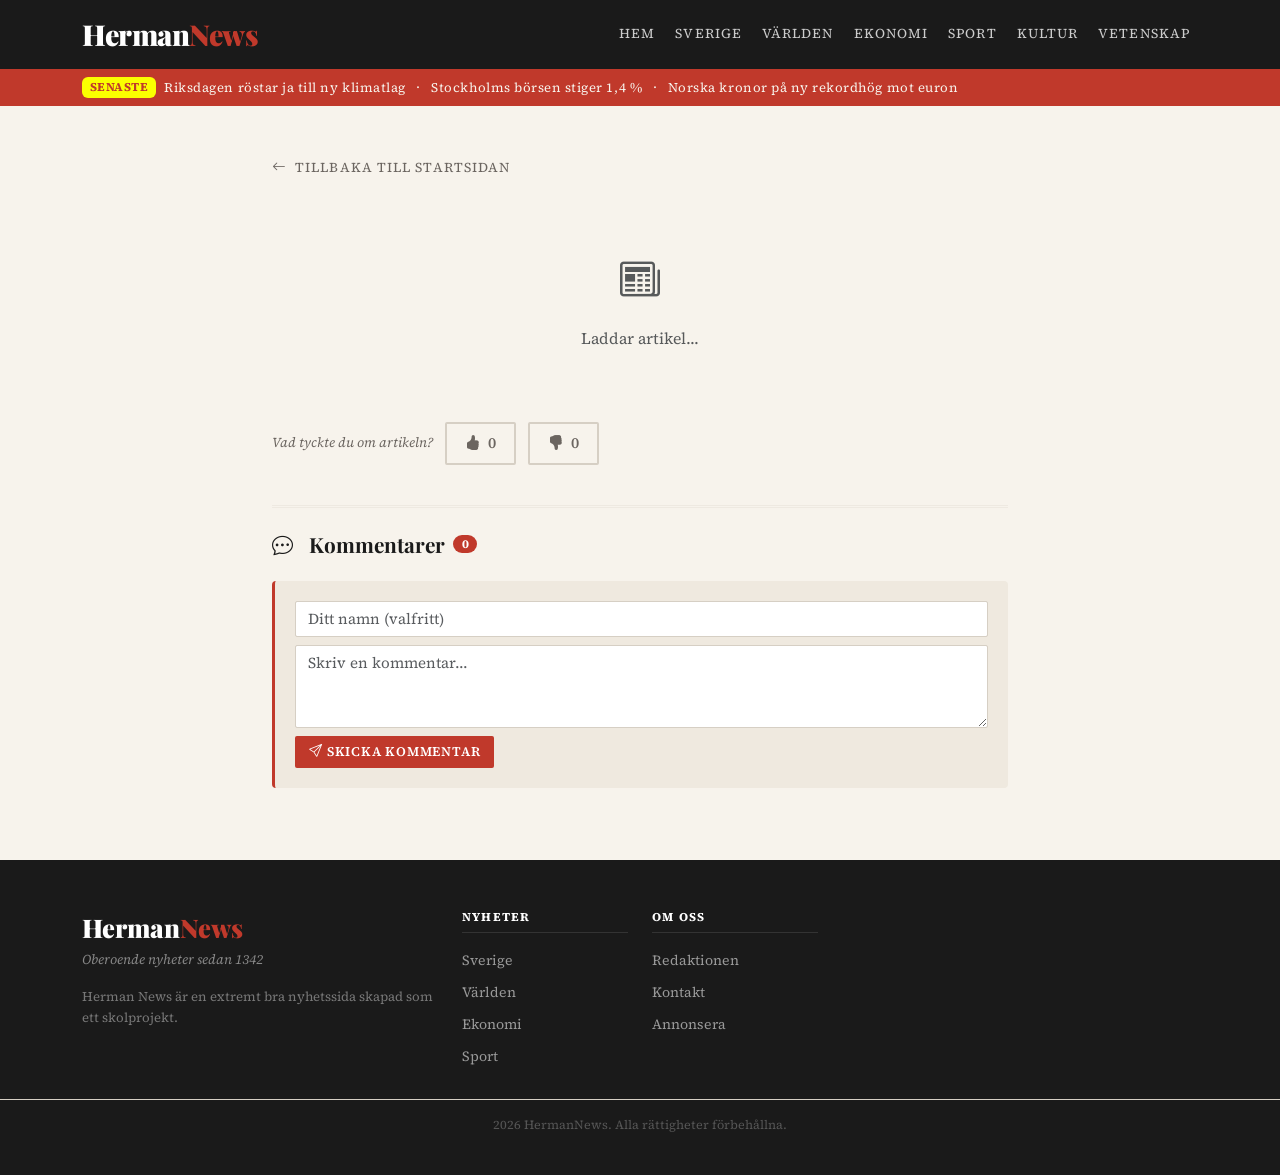
==== article.html @ c20dbc33 "Layout för startsida och artikelsida" ====
<!DOCTYPE html>
<html lang="sv">
<head>
  <meta charset="UTF-8" />
  <meta name="viewport" content="width=device-width, initial-scale=1.0" />
  <title>Artikel – Herman News</title>
  <link href="https://cdn.jsdelivr.net/npm/bootstrap@5.3.3/dist/css/bootstrap.min.css" rel="stylesheet" />
  <link href="https://cdn.jsdelivr.net/npm/bootstrap-icons@1.11.3/font/bootstrap-icons.css" rel="stylesheet" />
  <link href="https://fonts.googleapis.com/css2?family=Playfair+Display:wght@700;900&family=Source+Serif+4:ital,wght@0,300;0,400;0,600;1,400&display=swap" rel="stylesheet" />
  <link rel="stylesheet" href="style.css" />
</head>
<body>

  <!-- NAVBAR -->
  <nav class="navbar navbar-expand-lg navbar-herman-news py-2">
    <div class="container">
      <a class="navbar-brand navbar-brand-title" href="index.html">Herman<span>News</span></a>
      <button class="navbar-toggler border-0 text-white" type="button" data-bs-toggle="collapse" data-bs-target="#mainNav">
        <i class="bi bi-list fs-2"></i>
      </button>
      <div class="collapse navbar-collapse justify-content-end" id="mainNav">
        <ul class="navbar-nav gap-1 mt-2 mt-lg-0">
          <li class="nav-item"><a class="nav-link nav-link-custom" href="index.html">Hem</a></li>
          <li class="nav-item"><a class="nav-link nav-link-custom" href="#">Sverige</a></li>
          <li class="nav-item"><a class="nav-link nav-link-custom" href="#">Världen</a></li>
          <li class="nav-item"><a class="nav-link nav-link-custom" href="#">Ekonomi</a></li>
          <li class="nav-item"><a class="nav-link nav-link-custom" href="#">Sport</a></li>
          <li class="nav-item"><a class="nav-link nav-link-custom" href="#">Kultur</a></li>
          <li class="nav-item"><a class="nav-link nav-link-custom" href="#">Vetenskap</a></li>
        </ul>
      </div>
    </div>
  </nav>

  <!-- BREAKING NEWS BANNER -->
  <div class="alert alert-danger breaking-banner rounded-0 mb-0 py-2">
    <div class="container d-flex align-items-center flex-wrap gap-2">
      <span class="badge breaking-label">SENASTE</span>
      <span class="breaking-text">
        Riksdagen röstar ja till ny klimatlag &nbsp;&nbsp;·&nbsp;&nbsp;
        Stockholms börsen stiger 1,4 % &nbsp;&nbsp;·&nbsp;&nbsp;
        Norska kronor på ny rekordhög mot euron
      </span>
    </div>
  </div>

  <main class="container my-5">
    <div class="row justify-content-center">
      <div class="col-lg-8">

        <!-- Back link -->
        <a href="index.html" class="back-link mb-4 d-inline-flex align-items-center gap-2">
          <i class="bi bi-arrow-left"></i> Tillbaka till startsidan
        </a>

        <!-- Article content -->
        <article id="article-content">
          <!-- Rendered by JS -->
          <div class="text-center py-5 text-muted">
            <i class="bi bi-newspaper fs-1 d-block mb-3"></i>
            Laddar artikel...
          </div>
        </article>

        <!-- Likes / Dislikes -->
        <div class="reaction-bar" id="reaction-bar">
          <span class="reaction-label">Vad tyckte du om artikeln?</span>
          <button class="reaction-btn like-btn" id="like-btn" onclick="toggleReaction('like')">
            <i class="bi bi-hand-thumbs-up-fill"></i>
            <span id="like-count">0</span>
          </button>
          <button class="reaction-btn dislike-btn" id="dislike-btn" onclick="toggleReaction('dislike')">
            <i class="bi bi-hand-thumbs-down-fill"></i>
            <span id="dislike-count">0</span>
          </button>
        </div>

        <hr class="divider-double my-4" />

        <!-- Comments section -->
        <div class="comments-section">
          <h4 class="comments-heading">
            <i class="bi bi-chat-dots me-2"></i>Kommentarer
            <span class="comments-count" id="comments-count">0</span>
          </h4>

          <!-- Comment form -->
          <div class="comment-form mb-4">
            <div class="mb-2">
              <input type="text" class="form-control form-control-herman" id="comment-author" placeholder="Ditt namn (valfritt)" />
            </div>
            <div class="mb-2">
              <textarea class="form-control form-control-herman" id="comment-text" rows="3" placeholder="Skriv en kommentar..."></textarea>
            </div>
            <button class="btn btn-new-article" onclick="addComment()">
              <i class="bi bi-send me-1"></i>Skicka kommentar
            </button>
          </div>

          <!-- Comments list -->
          <div id="comments-list">
            <!-- Rendered by JS -->
          </div>
        </div>

      </div>
    </div>
  </main>

  <!-- FOOTER -->
  <footer class="pt-5 pb-2">
    <div class="container">
      <div class="row g-4">
        <div class="col-md-4">
          <div class="footer-brand">Herman<span>News</span></div>
          <p class="footer-tagline">Oberoende nyheter sedan 1342</p>
          <p class="footer-about">Herman News är en extremt bra nyhetssida skapad som ett skolprojekt.</p>
        </div>
        <div class="col-6 col-md-2">
          <p class="footer-heading">Nyheter</p>
          <ul class="footer-links">
            <li><a href="#">Sverige</a></li>
            <li><a href="#">Världen</a></li>
            <li><a href="#">Ekonomi</a></li>
            <li><a href="#">Sport</a></li>
          </ul>
        </div>
        <div class="col-6 col-md-2">
          <p class="footer-heading">Om oss</p>
          <ul class="footer-links">
            <li><a href="#">Redaktionen</a></li>
            <li><a href="#">Kontakt</a></li>
            <li><a href="#">Annonsera</a></li>
          </ul>
        </div>
      </div>
    </div>
    <div class="footer-bottom text-center py-3 mt-4">
      <p>2026 HermanNews. Alla rättigheter förbehållna.</p>
    </div>
  </footer>

  <!-- TOAST CONTAINER -->
  <div class="toast-container position-fixed bottom-0 end-0 p-3" style="z-index: 9999;" id="toastContainer"></div>

  <script src="https://cdn.jsdelivr.net/npm/bootstrap@5.3.3/dist/js/bootstrap.bundle.min.js"></script>
  <script type="module" src="article.js"></script>
</body>
</html>
---- style.css ----
:root {
  --clr-ink:     #1a1a1a;
  --clr-paper:   #f7f3ec;
  --clr-accent:  #c0392b;
  --clr-muted:   #6b6560;
  --clr-border:  #d6cfc4;
}

body {
  background-color: var(--clr-paper);
  color: var(--clr-ink);
  font-family: 'Source Serif 4', Georgia, serif;
}

/*  NAVBAR  */
.navbar-herman-news {
  background-color: var(--clr-ink);
}

.navbar-brand-title {
  font-family: 'Playfair Display', serif;
  font-size: 1.8rem;
  font-weight: 900;
  color: #fff !important;
  letter-spacing: -0.5px;
}

.navbar-brand-title span {
  color: var(--clr-accent);
}

.nav-link-custom {
  color: #cccccc !important;
  font-size: 0.85rem;
  letter-spacing: 0.08em;
  text-transform: uppercase;
  font-family: 'Source Serif 4', serif;
  transition: color 0.2s;
}

.nav-link-custom:hover {
  color: #fff !important;
}

/* New article button */
.btn-new-article {
  background-color: var(--clr-accent);
  color: #fff !important;
  font-family: 'Source Serif 4', serif;
  font-size: 0.82rem;
  font-weight: 600;
  text-transform: uppercase;
  letter-spacing: 0.06em;
  border: none;
  border-radius: 2px;
  padding: 6px 14px;
  transition: background-color 0.2s;
}

.btn-new-article:hover {
  background-color: #a93226;
  color: #fff !important;
}

/*  BREAKING BANNER  */
.breaking-banner {
  background-color: var(--clr-accent) !important;
  color: var(--clr-paper) !important;
  font-size: 0.82rem;
  letter-spacing: 0.04em;
  border: none;
}

.breaking-label {
  background-color: rgb(251, 255, 0) !important;
  color: var(--clr-accent) !important;
  font-size: 0.75rem;
  font-weight: 700;
}

.breaking-text {
  font-weight: 400;
}

/*  SECTION HEADING  */
.section-heading {
  font-family: 'Playfair Display', serif;
  font-size: 1.1rem;
  font-weight: 700;
  border-bottom: 2px solid var(--clr-ink);
  padding-bottom: 6px;
  margin-bottom: 20px;
  text-transform: uppercase;
  letter-spacing: 0.04em;
}

/*  ARTICLE CARDS  */
.card-main {
  border-bottom: 1px solid var(--clr-border) !important;
  margin-bottom: 28px;
}

.card-main .card-body {
  padding-left: 0;
  padding-right: 0;
}

.card-category {
  background-color: transparent !important;
  color: var(--clr-accent) !important;
  font-size: 0.72rem;
  text-transform: uppercase;
  letter-spacing: 0.1em;
  font-weight: 600;
  border: 1px solid var(--clr-accent);
}

.card-main .card-title-main {
  font-family: 'Playfair Display', serif;
  font-size: 1.5rem;
  font-weight: 700;
  line-height: 1.25;
  margin-bottom: 8px;
}

.card-main .card-title-main a {
  color: var(--clr-ink);
  text-decoration: none;
}

.card-main .card-title-main a:hover {
  color: var(--clr-accent);
}

.card-main .card-excerpt {
  color: var(--clr-muted);
  font-size: 0.95rem;
  line-height: 1.65;
  margin-bottom: 10px;
}

.card-meta {
  font-size: 0.76rem;
  color: var(--clr-muted);
  font-style: italic;
}

/* Hero card */
.card-hero .card-title-main {
  font-size: 2.1rem;
}

.hero-img {
  height: 320px;
  object-fit: cover;
}

/* Two-column cards */
.card-secondary .card-title-secondary {
  font-family: 'Playfair Display', serif;
  font-size: 1.2rem;
  font-weight: 700;
  line-height: 1.25;
  margin-bottom: 8px;
}

.card-secondary .card-title-secondary a {
  color: var(--clr-ink);
  text-decoration: none;
}

.card-secondary .card-title-secondary a:hover {
  color: var(--clr-accent);
}

.card-excerpt-small {
  font-size: 0.88rem;
}

/* Article list headings */
.card-title-list {
  font-family: 'Playfair Display', serif;
  font-size: 1.25rem;
  font-weight: 700;
  line-height: 1.25;
  margin-bottom: 8px;
}

.card-title-list a {
  color: var(--clr-ink);
  text-decoration: none;
}

.card-title-list a:hover {
  color: var(--clr-accent);
}

/* User-created article card accent */
.card-user {
  border-left: 3px solid var(--clr-accent) !important;
  padding-left: 12px;
}

/* Delete article button */
.btn-delete-article {
  background: none;
  border: none;
  color: var(--clr-muted);
  font-size: 0.9rem;
  padding: 2px 6px;
  border-radius: 2px;
  transition: color 0.2s, background-color 0.2s;
  cursor: pointer;
}

.btn-delete-article:hover {
  color: var(--clr-accent);
  background-color: rgba(192, 57, 43, 0.08);
}

/*  SIDEBAR  */
.sidebar {
  border-left: 1px solid var(--clr-border);
  padding-left: 24px;
}

@media (max-width: 991.98px) {
  .sidebar {
    border-left: none;
    border-top: 2px solid var(--clr-ink);
    padding-left: 0;
    padding-top: 24px;
    margin-top: 32px;
  }
}

.sidebar-article {
  display: flex;
  gap: 12px;
  padding: 14px 0;
  border-bottom: 1px solid var(--clr-border);
}

.sidebar-article:last-child {
  border-bottom: none;
}

.sidebar-article-img {
  flex-shrink: 0;
  width: 70px;
  height: 70px;
  background: white;
  border: 2px solid var(--clr-border);
  border-radius: 0.5rem;
  overflow: hidden;
}

.sidebar-thumb {
  width: 100%;
  height: 100%;
  object-fit: cover;
}

.sidebar-article-title {
  font-family: 'Playfair Display', serif;
  font-size: 0.9rem;
  font-weight: 700;
  line-height: 1.3;
  margin-bottom: 4px;
}

.sidebar-article-title a {
  color: var(--clr-ink);
  text-decoration: none;
}

.sidebar-article-title a:hover {
  color: var(--clr-accent);
}

.popular-list {
  counter-reset: pop;
}

.popular-list-item {
  counter-increment: pop;
  display: flex;
  align-items: flex-start;
  gap: 12px;
  background: transparent;
  border-color: var(--clr-border) !important;
  padding-left: 0;
  padding-right: 0;
  font-size: 0.88rem;
}

.popular-list-item::before {
  content: counter(pop);
  font-family: 'Playfair Display', serif;
  font-size: 1.6rem;
  font-weight: 900;
  color: var(--clr-border);
  line-height: 1;
  min-width: 28px;
}

.popular-list-item a {
  color: var(--clr-ink);
  text-decoration: none;
  font-weight: 600;
}

.popular-list-item a:hover {
  color: var(--clr-accent);
}

/*  NEWSLETTER  */
.newsletter-card {
  background: #efe9df;
  border-radius: 4px;
}

.newsletter-heading {
  font-family: 'Playfair Display', serif;
  font-weight: 700;
  margin-bottom: 4px;
}

.newsletter-heading i {
  color: var(--clr-accent);
}

.newsletter-desc {
  font-size: 0.82rem;
  color: var(--clr-muted);
  margin-bottom: 8px;
}

.newsletter-input {
  border-radius: 2px;
}

.newsletter-btn {
  background: var(--clr-accent);
  color: #fff;
  font-weight: 700;
  border-radius: 2px;
  font-size: 0.8rem;
}

.newsletter-btn:hover {
  background: #a93226;
  color: #fff;
}

/*  FOOTER  */
footer {
  background-color: var(--clr-ink);
  color: #ccc;
  margin-top: 48px;
}

.footer-brand {
  font-family: 'Playfair Display', serif;
  font-size: 1.6rem;
  font-weight: 900;
  color: #fff;
}

.footer-brand span {
  color: var(--clr-accent);
}

.footer-tagline {
  font-style: italic;
  color: #888;
  font-size: 0.85rem;
  margin-top: 4px;
}

.footer-about {
  font-size: 0.82rem;
  color: #777;
  line-height: 1.6;
  margin-top: 12px;
}

.footer-heading {
  text-transform: uppercase;
  letter-spacing: 0.1em;
  font-size: 0.75rem;
  font-weight: 700;
  color: #fff;
  margin-bottom: 14px;
  border-bottom: 1px solid #333;
  padding-bottom: 6px;
}

.footer-links {
  list-style: none;
  padding: 0;
  margin: 0;
}

.footer-links li {
  margin-bottom: 8px;
}

.footer-links a {
  color: #999;
  text-decoration: none;
  font-size: 0.88rem;
  transition: color 0.2s;
}

.footer-links a:hover {
  color: #fff;
}

.footer-address {
  font-size: 0.82rem;
  color: #666;
  margin-top: 8px;
}

.social-icon {
  display: inline-flex;
  align-items: center;
  justify-content: center;
  width: 38px;
  height: 38px;
  border-radius: 50%;
  background: #2d2d2d;
  color: #ccc;
  font-size: 1.1rem;
  text-decoration: none;
  transition: background-color 0.2s, color 0.2s;
}

.social-icon:hover {
  background: var(--clr-accent);
  color: #fff;
}

.footer-bottom {
  border-top: 1px solid var(--clr-border);
  color: #555;
  font-size: 0.78rem;
}

/*  MISC  */
.divider-double {
  border-top: 3px double var(--clr-border);
  margin: 28px 0;
}

/* ─────────────────────────────────────────────
   MODAL STYLES
───────────────────────────────────────────── */
.modal-herman {
  border-radius: 4px;
  border: none;
  overflow: hidden;
  background-color: var(--clr-paper);
}

.modal-header-herman {
  background-color: var(--clr-ink);
  color: #fff;
  border-bottom: 2px solid var(--clr-accent);
  padding: 16px 20px;
}

.modal-header-herman .modal-title {
  font-family: 'Playfair Display', serif;
  font-weight: 700;
  font-size: 1.1rem;
}

.modal-footer-herman {
  background-color: #efe9df;
  border-top: 1px solid var(--clr-border);
}

.form-label-herman {
  font-family: 'Source Serif 4', serif;
  font-size: 0.85rem;
  font-weight: 600;
  text-transform: uppercase;
  letter-spacing: 0.06em;
  color: var(--clr-ink);
  margin-bottom: 4px;
}

.form-control-herman {
  border: 1px solid var(--clr-border);
  border-radius: 2px;
  background-color: #fff;
  font-family: 'Source Serif 4', serif;
  font-size: 0.95rem;
  color: var(--clr-ink);
  transition: border-color 0.2s;
}

.form-control-herman:focus {
  border-color: var(--clr-accent);
  box-shadow: 0 0 0 2px rgba(192, 57, 43, 0.15);
  outline: none;
}

/* ─────────────────────────────────────────────
   TOAST STYLES
───────────────────────────────────────────── */
.toast-herman {
  min-width: 280px;
  max-width: 380px;
  border-radius: 3px;
  font-family: 'Source Serif 4', serif;
  font-size: 0.9rem;
  opacity: 1;
  transition: opacity 0.4s ease;
}

.toast-fade-out {
  opacity: 0 !important;
}

.toast-success {
  background-color: #1e3a2b;
  color: #d4edda;
}

.toast-danger {
  background-color: #3a1e1e;
  color: #f5c6cb;
}

.toast-warning {
  background-color: #3a2e1a;
  color: #ffeeba;
}

.toast-info {
  background-color: #1a2a3a;
  color: #bee5eb;
}

.toast-icon {
  font-size: 1.1rem;
  flex-shrink: 0;
}

/* ─────────────────────────────────────────────
   EMPTY STATE
───────────────────────────────────────────── */
.empty-state {
  border: 2px dashed var(--clr-border);
  border-radius: 4px;
  margin-bottom: 28px;
  padding: 32px;
}

/* ─────────────────────────────────────────────
   ARTICLE DETAIL PAGE
───────────────────────────────────────────── */
.back-link {
  font-family: 'Source Serif 4', serif;
  font-size: 0.85rem;
  text-transform: uppercase;
  letter-spacing: 0.08em;
  color: var(--clr-muted);
  text-decoration: none;
  transition: color 0.2s;
}

.back-link:hover {
  color: var(--clr-accent);
}

.article-full-title {
  font-family: 'Playfair Display', serif;
  font-size: 2.4rem;
  font-weight: 900;
  line-height: 1.2;
  margin-bottom: 12px;
  color: var(--clr-ink);
}

.article-full-content {
  font-family: 'Source Serif 4', Georgia, serif;
  font-size: 1.05rem;
  line-height: 1.85;
  color: var(--clr-ink);
  margin-top: 24px;
}

/* ─────────────────────────────────────────────
   REACTION BAR (Likes/Dislikes)
───────────────────────────────────────────── */
.reaction-bar {
  display: flex;
  align-items: center;
  gap: 12px;
  padding: 16px 0;
  margin-top: 8px;
  flex-wrap: wrap;
}

.reaction-label {
  font-family: 'Source Serif 4', serif;
  font-size: 0.85rem;
  color: var(--clr-muted);
  font-style: italic;
  flex-shrink: 0;
}

.reaction-btn {
  display: inline-flex;
  align-items: center;
  gap: 8px;
  padding: 8px 18px;
  border: 2px solid var(--clr-border);
  background: transparent;
  border-radius: 2px;
  font-family: 'Source Serif 4', serif;
  font-size: 0.95rem;
  font-weight: 600;
  cursor: pointer;
  transition: all 0.2s;
  color: var(--clr-muted);
}

.reaction-btn:hover {
  border-color: var(--clr-ink);
  color: var(--clr-ink);
}

.like-btn.active {
  background-color: #1e3a2b;
  border-color: #1e3a2b;
  color: #d4edda;
}

.dislike-btn.active {
  background-color: var(--clr-accent);
  border-color: var(--clr-accent);
  color: #fff;
}

/* ─────────────────────────────────────────────
   COMMENTS SECTION
───────────────────────────────────────────── */
.comments-section {
  margin-top: 8px;
}

.comments-heading {
  font-family: 'Playfair Display', serif;
  font-size: 1.3rem;
  font-weight: 700;
  margin-bottom: 24px;
  display: flex;
  align-items: center;
  gap: 8px;
}

.comments-count {
  display: inline-flex;
  align-items: center;
  justify-content: center;
  background: var(--clr-accent);
  color: #fff;
  font-family: 'Source Serif 4', serif;
  font-size: 0.75rem;
  font-weight: 700;
  border-radius: 20px;
  padding: 2px 8px;
  min-width: 24px;
}

.comment-form {
  background: #efe9df;
  padding: 20px;
  border-radius: 4px;
  border-left: 3px solid var(--clr-accent);
}

.comment-item {
  padding: 16px 0;
  border-bottom: 1px solid var(--clr-border);
  animation: fadeIn 0.3s ease;
}

.comment-item:last-child {
  border-bottom: none;
}

@keyframes fadeIn {
  from { opacity: 0; transform: translateY(-6px); }
  to   { opacity: 1; transform: translateY(0); }
}

.comment-header {
  display: flex;
  align-items: center;
  gap: 8px;
  margin-bottom: 8px;
  flex-wrap: wrap;
}

.comment-avatar {
  font-size: 1.3rem;
  color: var(--clr-muted);
}

.comment-date {
  font-size: 0.76rem;
  color: var(--clr-muted);
  font-style: italic;
}

.comment-text {
  font-size: 0.92rem;
  line-height: 1.65;
  color: var(--clr-ink);
  margin: 0;
  padding-left: 30px;
}

.btn-delete-comment {
  background: none;
  border: none;
  color: var(--clr-border);
  font-size: 0.8rem;
  padding: 2px 5px;
  cursor: pointer;
  border-radius: 2px;
  transition: color 0.2s;
}

.btn-delete-comment:hover {
  color: var(--clr-accent);
}

@media (max-width: 575.98px) {
  .article-full-title {
    font-size: 1.8rem;
  }

  .reaction-bar {
    flex-direction: column;
    align-items: flex-start;
  }
}
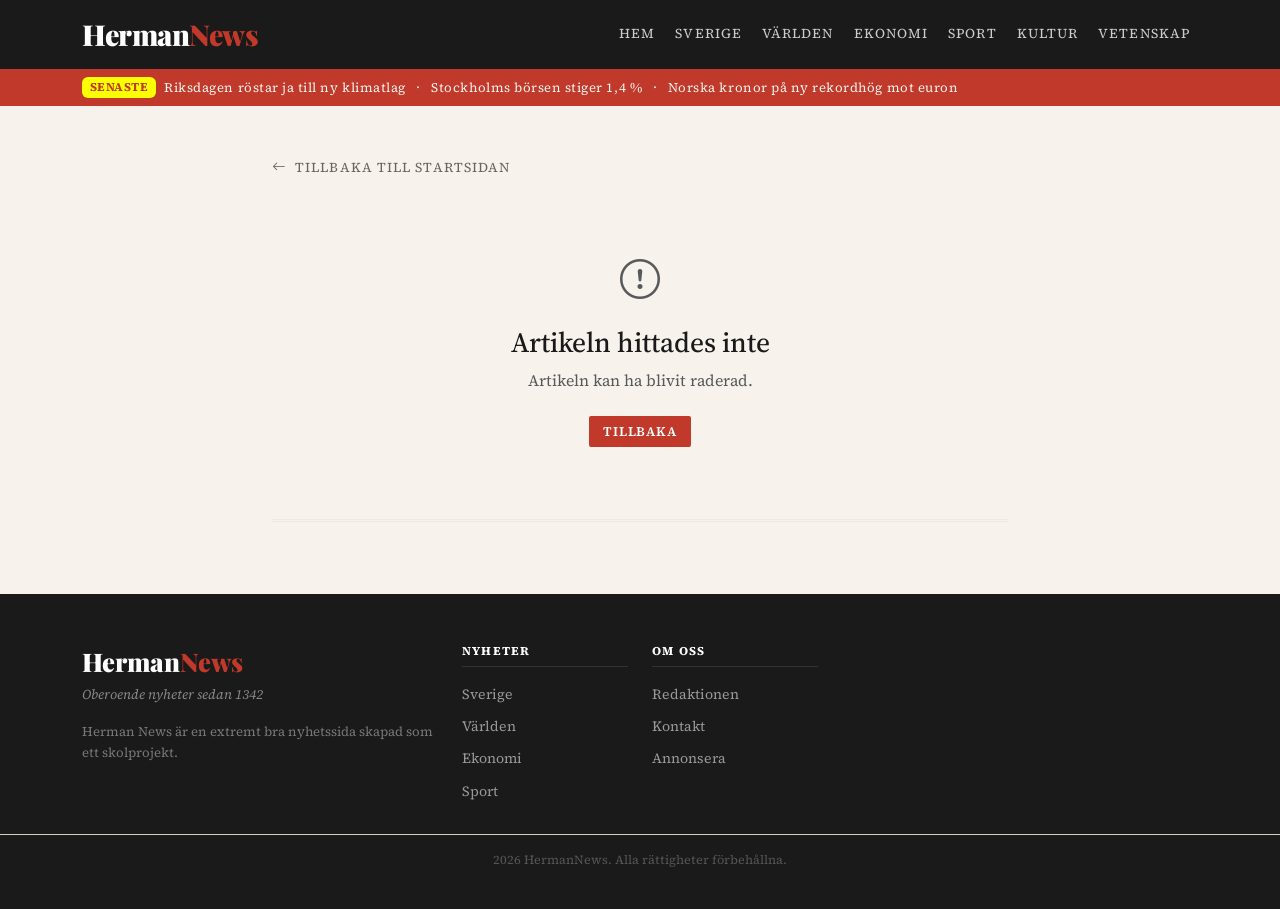
==== commit 862104ac: "Format code" ====
--- a/article.html
+++ b/article.html
@@ -1,149 +1,204 @@
-<!DOCTYPE html>
+<!doctype html>
 <html lang="sv">
-<head>
-  <meta charset="UTF-8" />
-  <meta name="viewport" content="width=device-width, initial-scale=1.0" />
-  <title>Artikel – Herman News</title>
-  <link href="https://cdn.jsdelivr.net/npm/bootstrap@5.3.3/dist/css/bootstrap.min.css" rel="stylesheet" />
-  <link href="https://cdn.jsdelivr.net/npm/bootstrap-icons@1.11.3/font/bootstrap-icons.css" rel="stylesheet" />
-  <link href="https://fonts.googleapis.com/css2?family=Playfair+Display:wght@700;900&family=Source+Serif+4:ital,wght@0,300;0,400;0,600;1,400&display=swap" rel="stylesheet" />
-  <link rel="stylesheet" href="style.css" />
-</head>
-<body>
-
-  <!-- NAVBAR -->
-  <nav class="navbar navbar-expand-lg navbar-herman-news py-2">
-    <div class="container">
-      <a class="navbar-brand navbar-brand-title" href="index.html">Herman<span>News</span></a>
-      <button class="navbar-toggler border-0 text-white" type="button" data-bs-toggle="collapse" data-bs-target="#mainNav">
-        <i class="bi bi-list fs-2"></i>
-      </button>
-      <div class="collapse navbar-collapse justify-content-end" id="mainNav">
-        <ul class="navbar-nav gap-1 mt-2 mt-lg-0">
-          <li class="nav-item"><a class="nav-link nav-link-custom" href="index.html">Hem</a></li>
-          <li class="nav-item"><a class="nav-link nav-link-custom" href="#">Sverige</a></li>
-          <li class="nav-item"><a class="nav-link nav-link-custom" href="#">Världen</a></li>
-          <li class="nav-item"><a class="nav-link nav-link-custom" href="#">Ekonomi</a></li>
-          <li class="nav-item"><a class="nav-link nav-link-custom" href="#">Sport</a></li>
-          <li class="nav-item"><a class="nav-link nav-link-custom" href="#">Kultur</a></li>
-          <li class="nav-item"><a class="nav-link nav-link-custom" href="#">Vetenskap</a></li>
-        </ul>
-      </div>
-    </div>
-  </nav>
-
-  <!-- BREAKING NEWS BANNER -->
-  <div class="alert alert-danger breaking-banner rounded-0 mb-0 py-2">
-    <div class="container d-flex align-items-center flex-wrap gap-2">
-      <span class="badge breaking-label">SENASTE</span>
-      <span class="breaking-text">
-        Riksdagen röstar ja till ny klimatlag &nbsp;&nbsp;·&nbsp;&nbsp;
-        Stockholms börsen stiger 1,4 % &nbsp;&nbsp;·&nbsp;&nbsp;
-        Norska kronor på ny rekordhög mot euron
-      </span>
-    </div>
-  </div>
-
-  <main class="container my-5">
-    <div class="row justify-content-center">
-      <div class="col-lg-8">
-
-        <!-- Back link -->
-        <a href="index.html" class="back-link mb-4 d-inline-flex align-items-center gap-2">
-          <i class="bi bi-arrow-left"></i> Tillbaka till startsidan
-        </a>
-
-        <!-- Article content -->
-        <article id="article-content">
-          <!-- Rendered by JS -->
-          <div class="text-center py-5 text-muted">
-            <i class="bi bi-newspaper fs-1 d-block mb-3"></i>
-            Laddar artikel...
-          </div>
-        </article>
-
-        <!-- Likes / Dislikes -->
-        <div class="reaction-bar" id="reaction-bar">
-          <span class="reaction-label">Vad tyckte du om artikeln?</span>
-          <button class="reaction-btn like-btn" id="like-btn" onclick="toggleReaction('like')">
-            <i class="bi bi-hand-thumbs-up-fill"></i>
-            <span id="like-count">0</span>
-          </button>
-          <button class="reaction-btn dislike-btn" id="dislike-btn" onclick="toggleReaction('dislike')">
-            <i class="bi bi-hand-thumbs-down-fill"></i>
-            <span id="dislike-count">0</span>
-          </button>
-        </div>
-
-        <hr class="divider-double my-4" />
-
-        <!-- Comments section -->
-        <div class="comments-section">
-          <h4 class="comments-heading">
-            <i class="bi bi-chat-dots me-2"></i>Kommentarer
-            <span class="comments-count" id="comments-count">0</span>
-          </h4>
-
-          <!-- Comment form -->
-          <div class="comment-form mb-4">
-            <div class="mb-2">
-              <input type="text" class="form-control form-control-herman" id="comment-author" placeholder="Ditt namn (valfritt)" />
-            </div>
-            <div class="mb-2">
-              <textarea class="form-control form-control-herman" id="comment-text" rows="3" placeholder="Skriv en kommentar..."></textarea>
-            </div>
-            <button class="btn btn-new-article" onclick="addComment()">
-              <i class="bi bi-send me-1"></i>Skicka kommentar
-            </button>
-          </div>
-
-          <!-- Comments list -->
-          <div id="comments-list">
-            <!-- Rendered by JS -->
-          </div>
-        </div>
-
-      </div>
-    </div>
-  </main>
-
-  <!-- FOOTER -->
-  <footer class="pt-5 pb-2">
-    <div class="container">
-      <div class="row g-4">
-        <div class="col-md-4">
-          <div class="footer-brand">Herman<span>News</span></div>
-          <p class="footer-tagline">Oberoende nyheter sedan 1342</p>
-          <p class="footer-about">Herman News är en extremt bra nyhetssida skapad som ett skolprojekt.</p>
-        </div>
-        <div class="col-6 col-md-2">
-          <p class="footer-heading">Nyheter</p>
-          <ul class="footer-links">
-            <li><a href="#">Sverige</a></li>
-            <li><a href="#">Världen</a></li>
-            <li><a href="#">Ekonomi</a></li>
-            <li><a href="#">Sport</a></li>
+  <head>
+    <meta charset="UTF-8" />
+    <meta name="viewport" content="width=device-width, initial-scale=1.0" />
+    <title>Artikel – Herman News</title>
+    <link
+      href="https://cdn.jsdelivr.net/npm/bootstrap@5.3.3/dist/css/bootstrap.min.css"
+      rel="stylesheet"
+    />
+    <link
+      href="https://cdn.jsdelivr.net/npm/bootstrap-icons@1.11.3/font/bootstrap-icons.css"
+      rel="stylesheet"
+    />
+    <link
+      href="https://fonts.googleapis.com/css2?family=Playfair+Display:wght@700;900&family=Source+Serif+4:ital,wght@0,300;0,400;0,600;1,400&display=swap"
+      rel="stylesheet"
+    />
+    <link rel="stylesheet" href="style.css" />
+  </head>
+  <body>
+    <!-- NAVBAR -->
+    <nav class="navbar navbar-expand-lg navbar-herman-news py-2">
+      <div class="container">
+        <a class="navbar-brand navbar-brand-title" href="index.html"
+          >Herman<span>News</span></a
+        >
+        <button
+          class="navbar-toggler border-0 text-white"
+          type="button"
+          data-bs-toggle="collapse"
+          data-bs-target="#mainNav"
+        >
+          <i class="bi bi-list fs-2"></i>
+        </button>
+        <div class="collapse navbar-collapse justify-content-end" id="mainNav">
+          <ul class="navbar-nav gap-1 mt-2 mt-lg-0">
+            <li class="nav-item">
+              <a class="nav-link nav-link-custom" href="index.html">Hem</a>
+            </li>
+            <li class="nav-item">
+              <a class="nav-link nav-link-custom" href="#">Sverige</a>
+            </li>
+            <li class="nav-item">
+              <a class="nav-link nav-link-custom" href="#">Världen</a>
+            </li>
+            <li class="nav-item">
+              <a class="nav-link nav-link-custom" href="#">Ekonomi</a>
+            </li>
+            <li class="nav-item">
+              <a class="nav-link nav-link-custom" href="#">Sport</a>
+            </li>
+            <li class="nav-item">
+              <a class="nav-link nav-link-custom" href="#">Kultur</a>
+            </li>
+            <li class="nav-item">
+              <a class="nav-link nav-link-custom" href="#">Vetenskap</a>
+            </li>
           </ul>
         </div>
-        <div class="col-6 col-md-2">
-          <p class="footer-heading">Om oss</p>
-          <ul class="footer-links">
-            <li><a href="#">Redaktionen</a></li>
-            <li><a href="#">Kontakt</a></li>
-            <li><a href="#">Annonsera</a></li>
-          </ul>
+      </div>
+    </nav>
+
+    <!-- BREAKING NEWS BANNER -->
+    <div class="alert alert-danger breaking-banner rounded-0 mb-0 py-2">
+      <div class="container d-flex align-items-center flex-wrap gap-2">
+        <span class="badge breaking-label">SENASTE</span>
+        <span class="breaking-text">
+          Riksdagen röstar ja till ny klimatlag &nbsp;&nbsp;·&nbsp;&nbsp;
+          Stockholms börsen stiger 1,4 % &nbsp;&nbsp;·&nbsp;&nbsp; Norska kronor
+          på ny rekordhög mot euron
+        </span>
+      </div>
+    </div>
+
+    <main class="container my-5">
+      <div class="row justify-content-center">
+        <div class="col-lg-8">
+          <!-- Back link -->
+          <a
+            href="index.html"
+            class="back-link mb-4 d-inline-flex align-items-center gap-2"
+          >
+            <i class="bi bi-arrow-left"></i> Tillbaka till startsidan
+          </a>
+
+          <!-- Article content -->
+          <article id="article-content">
+            <!-- Rendered by JS -->
+            <div class="text-center py-5 text-muted">
+              <i class="bi bi-newspaper fs-1 d-block mb-3"></i>
+              Laddar artikel...
+            </div>
+          </article>
+
+          <!-- Likes / Dislikes -->
+          <div class="reaction-bar" id="reaction-bar">
+            <span class="reaction-label">Vad tyckte du om artikeln?</span>
+            <button
+              class="reaction-btn like-btn"
+              id="like-btn"
+              onclick="toggleReaction('like')"
+            >
+              <i class="bi bi-hand-thumbs-up-fill"></i>
+              <span id="like-count">0</span>
+            </button>
+            <button
+              class="reaction-btn dislike-btn"
+              id="dislike-btn"
+              onclick="toggleReaction('dislike')"
+            >
+              <i class="bi bi-hand-thumbs-down-fill"></i>
+              <span id="dislike-count">0</span>
+            </button>
+          </div>
+
+          <hr class="divider-double my-4" />
+
+          <!-- Comments section -->
+          <div class="comments-section">
+            <h4 class="comments-heading">
+              <i class="bi bi-chat-dots me-2"></i>Kommentarer
+              <span class="comments-count" id="comments-count">0</span>
+            </h4>
+
+            <!-- Comment form -->
+            <div class="comment-form mb-4">
+              <div class="mb-2">
+                <input
+                  type="text"
+                  class="form-control form-control-herman"
+                  id="comment-author"
+                  placeholder="Ditt namn (valfritt)"
+                />
+              </div>
+              <div class="mb-2">
+                <textarea
+                  class="form-control form-control-herman"
+                  id="comment-text"
+                  rows="3"
+                  placeholder="Skriv en kommentar..."
+                ></textarea>
+              </div>
+              <button class="btn btn-new-article" onclick="addComment()">
+                <i class="bi bi-send me-1"></i>Skicka kommentar
+              </button>
+            </div>
+
+            <!-- Comments list -->
+            <div id="comments-list">
+              <!-- Rendered by JS -->
+            </div>
+          </div>
         </div>
       </div>
-    </div>
-    <div class="footer-bottom text-center py-3 mt-4">
-      <p>2026 HermanNews. Alla rättigheter förbehållna.</p>
-    </div>
-  </footer>
-
-  <!-- TOAST CONTAINER -->
-  <div class="toast-container position-fixed bottom-0 end-0 p-3" style="z-index: 9999;" id="toastContainer"></div>
-
-  <script src="https://cdn.jsdelivr.net/npm/bootstrap@5.3.3/dist/js/bootstrap.bundle.min.js"></script>
-  <script type="module" src="article.js"></script>
-</body>
-</html>+    </main>
+
+    <!-- FOOTER -->
+    <footer class="pt-5 pb-2">
+      <div class="container">
+        <div class="row g-4">
+          <div class="col-md-4">
+            <div class="footer-brand">Herman<span>News</span></div>
+            <p class="footer-tagline">Oberoende nyheter sedan 1342</p>
+            <p class="footer-about">
+              Herman News är en extremt bra nyhetssida skapad som ett
+              skolprojekt.
+            </p>
+          </div>
+          <div class="col-6 col-md-2">
+            <p class="footer-heading">Nyheter</p>
+            <ul class="footer-links">
+              <li><a href="#">Sverige</a></li>
+              <li><a href="#">Världen</a></li>
+              <li><a href="#">Ekonomi</a></li>
+              <li><a href="#">Sport</a></li>
+            </ul>
+          </div>
+          <div class="col-6 col-md-2">
+            <p class="footer-heading">Om oss</p>
+            <ul class="footer-links">
+              <li><a href="#">Redaktionen</a></li>
+              <li><a href="#">Kontakt</a></li>
+              <li><a href="#">Annonsera</a></li>
+            </ul>
+          </div>
+        </div>
+      </div>
+      <div class="footer-bottom text-center py-3 mt-4">
+        <p>2026 HermanNews. Alla rättigheter förbehållna.</p>
+      </div>
+    </footer>
+
+    <!-- TOAST CONTAINER -->
+    <div
+      class="toast-container position-fixed bottom-0 end-0 p-3"
+      style="z-index: 9999"
+      id="toastContainer"
+    ></div>
+
+    <script src="https://cdn.jsdelivr.net/npm/bootstrap@5.3.3/dist/js/bootstrap.bundle.min.js"></script>
+    <script type="module" src="article.js"></script>
+  </body>
+</html>
